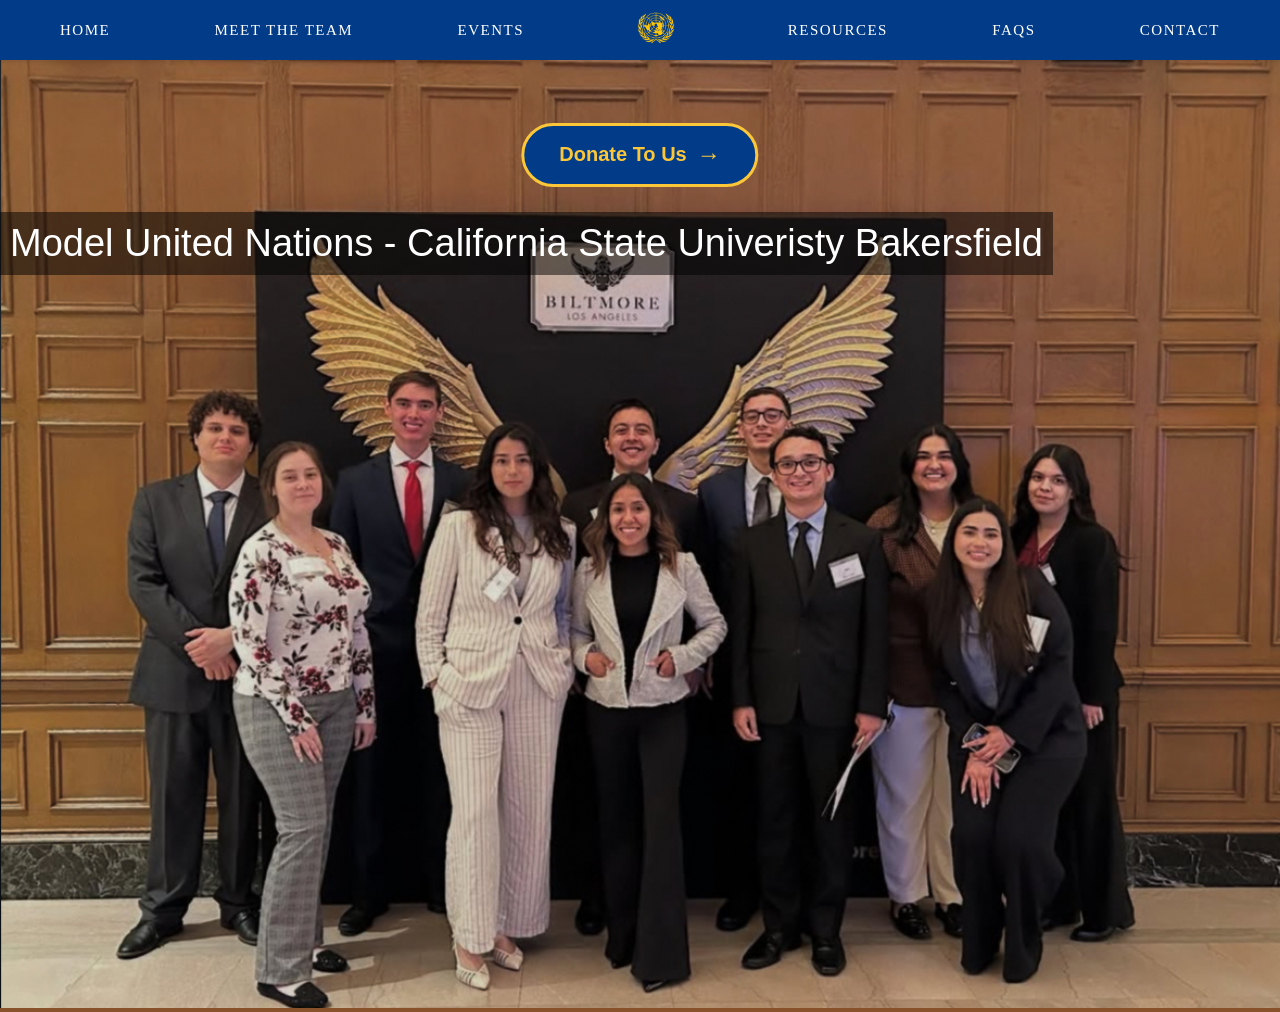
==== pages/index.html @ 9f7885e0 "index" ====
<!DOCTYPE html>
<html lang="en">
<head>
    <meta charset="UTF-8">
    <meta name="viewport" content="width=device-width, initial-scale=1.0">
    <title>Model United Nations - CSUB</title>
    <link rel="stylesheet" href="../styles/style.css">
</head>
<body>
    <!-- Navigation Bar - have this as a component -->
    <div id="navbar-placeholder"></div>

    <!-- Main Content -->
    <div class="background">
        <main class="main-content">
            <div class="container">
                <img src="../images/frontPage.PNG" alt="Los Angeles Model United Nations 2025" id="mainImage">
                <div class="text">
                    Model United Nations - California State Univeristy Bakersfield 
                </div>
                <a href="https://gofund.me/ab4ed7ec0" class="hero-btn">
                    <span class="btn-text">Donate To Us</span>
                    <span class="btn-arrow">→</span>
                </a>
                <!-- Should I use AI to enlarge the picture and make it clearer? -->
                 <!-- From Uiverse.io by mobinkakei --> 
                <!--
                 <button class="cta">
    <span>
    <a href="/pages/about.html" class="cta">
        <span class="span">Learn More</span>
    </a>
</span>
  <span class="second">
        <svg
          width="50px"
          height="20px"
          viewBox="0 0 66 43"
          version="1.1"
          xmlns="http://www.w3.org/2000/svg"
          xmlns:xlink="http://www.w3.org/1999/xlink"
        >
          <g
            id="arrow"
            stroke="none"
            stroke-width="1"
            fill="none"
            fill-rule="evenodd"
          >
            <path
              class="one"
              d="M40.1543933,3.89485454 L43.9763149,0.139296592 C44.1708311,-0.0518420739 44.4826329,-0.0518571125 44.6771675,0.139262789 L65.6916134,20.7848311 C66.0855801,21.1718824 66.0911863,21.8050225 65.704135,22.1989893 C65.7000188,22.2031791 65.6958657,22.2073326 65.6916762,22.2114492 L44.677098,42.8607841 C44.4825957,43.0519059 44.1708242,43.0519358 43.9762853,42.8608513 L40.1545186,39.1069479 C39.9575152,38.9134427 39.9546793,38.5968729 40.1481845,38.3998695 C40.1502893,38.3977268 40.1524132,38.395603 40.1545562,38.3934985 L56.9937789,21.8567812 C57.1908028,21.6632968 57.193672,21.3467273 57.0001876,21.1497035 C56.9980647,21.1475418 56.9959223,21.1453995 56.9937605,21.1432767 L40.1545208,4.60825197 C39.9574869,4.41477773 39.9546013,4.09820839 40.1480756,3.90117456 C40.1501626,3.89904911 40.1522686,3.89694235 40.1543933,3.89485454 Z"
              fill="#FFFFFF"
            ></path>
            <path
              class="two"
              d="M20.1543933,3.89485454 L23.9763149,0.139296592 C24.1708311,-0.0518420739 24.4826329,-0.0518571125 24.6771675,0.139262789 L45.6916134,20.7848311 C46.0855801,21.1718824 46.0911863,21.8050225 45.704135,22.1989893 C45.7000188,22.2031791 45.6958657,22.2073326 45.6916762,22.2114492 L24.677098,42.8607841 C24.4825957,43.0519059 24.1708242,43.0519358 23.9762853,42.8608513 L20.1545186,39.1069479 C19.9575152,38.9134427 19.9546793,38.5968729 20.1481845,38.3998695 C20.1502893,38.3977268 20.1524132,38.395603 20.1545562,38.3934985 L36.9937789,21.8567812 C37.1908028,21.6632968 37.193672,21.3467273 37.0001876,21.1497035 C36.9980647,21.1475418 36.9959223,21.1453995 36.9937605,21.1432767 L20.1545208,4.60825197 C19.9574869,4.41477773 19.9546013,4.09820839 20.1480756,3.90117456 C20.1501626,3.89904911 20.1522686,3.89694235 20.1543933,3.89485454 Z"
              fill="#FFFFFF"
            ></path>
            <path
              class="three"
              d="M0.154393339,3.89485454 L3.97631488,0.139296592 C4.17083111,-0.0518420739 4.48263286,-0.0518571125 4.67716753,0.139262789 L25.6916134,20.7848311 C26.0855801,21.1718824 26.0911863,21.8050225 25.704135,22.1989893 C25.7000188,22.2031791 25.6958657,22.2073326 25.6916762,22.2114492 L4.67709797,42.8607841 C4.48259567,43.0519059 4.17082418,43.0519358 3.97628526,42.8608513 L0.154518591,39.1069479 C-0.0424848215,38.9134427 -0.0453206733,38.5968729 0.148184538,38.3998695 C0.150289256,38.3977268 0.152413239,38.395603 0.154556228,38.3934985 L16.9937789,21.8567812 C17.1908028,21.6632968 17.193672,21.3467273 17.0001876,21.1497035 C16.9980647,21.1475418 16.9959223,21.1453995 16.9937605,21.1432767 L0.15452076,4.60825197 C-0.0425130651,4.41477773 -0.0453986756,4.09820839 0.148075568,3.90117456 C0.150162624,3.89904911 0.152268631,3.89694235 0.154393339,3.89485454 Z"
              fill="#FFFFFF"
            ></path>
          </g>
        </svg>
  </span>
</button>-->

                <!--Fix the button css-->
            </div>
        </main>
    </div>
    
    <script src="../scripts/navbar.js"></script>
    <script src="../scripts/script.js"></script>
</body>
</html>
<style scoped>
    .text {
        position: absolute;
        top: 16%;
        margin: auto auto;
        background-color: rgba(0, 0, 0, 0.5);
        color: white;
        padding: 10px;
        font-size: 38px;
    }
</style>


<style scoped>
    .container {
    position: relative;
    display: inline-block;
    width: 100%;
}

.hero-btn {
    position: absolute;
    top: 10%;
    left: 50%;
    transform: translate(-50%, -50%);
    display: inline-flex;
    align-items: center;
    gap: 10px;
    padding: 15px 35px;
    background: #023C89;
    color: #fbc638;
    text-decoration: none;
    font-size: 20px;
    font-weight: 600;
    border: 3px solid #fbc638;
    border-radius: 50px;
    overflow: hidden;
    transition: all 0.4s ease;
    z-index: 10;
}

.hero-btn::before {
    content: '';
    position: absolute;
    top: 0;
    left: -100%;
    width: 100%;
    height: 100%;
    background: #fbc638;
    transition: left 0.4s ease;
    z-index: -1;
}

.hero-btn:hover::before {
    left: 0;
}

.hero-btn:hover {
    color: #023C89;
    border-color: #023C89;
    transform: translate(-50%, -50%) scale(1.1);
}

.btn-arrow {
    font-size: 24px;
    transition: transform 0.4s ease;
}

.hero-btn:hover .btn-arrow {
    transform: translateX(5px);
}
  /* Home Page Styles 
 
.main-content {
    max-width: 100%;
    padding: 0;
}


.image-container {
    position: relative;
    width: 100%;
    max-width: 1200px;
    margin: 0 auto;
}

#mainImage {
    width: 100%;
    height: auto;
    display: block;
}

.cta {
    position: absolute;
    top: 15%;
    width: 20%;
    margin-left: 40%;           
    display: flex;
    padding: 11px 33px;
    text-decoration: none;
    font-size: 25px;
    color: #fbc638;
    background: #023C89;
    transition: 1s;
    box-shadow: 6px 6px 0 black;
    transform: translate(-50%, -50%);
    border: none;
    cursor: pointer;
    z-index: 10;

}

.cta:focus {
    outline: none;
}

.cta:hover {
    transition: 0.5s;
    box-shadow: 10px 10px 0 #fbc638;
}

.cta .second {
    transition: 0.5s;
    margin-right: 0px;
}

.cta:hover .second {
    transition: 0.5s;
    margin-right: 45px;
}

.span {
    transform: skewX(15deg);
}

.second {
    width: 20px;
    margin-left: 30px;
    position: relative;
    top: 12%;
}

.one {
    transition: 0.4s;
    transform: translateX(-60%);
}

.two {
    transition: 0.5s;
    transform: translateX(-30%);
}

.cta:hover .three {
    animation: color_anim 1s infinite 0.2s;
}

.cta:hover .one {
    transform: translateX(0%);
    animation: color_anim 1s infinite 0.6s;
}

.cta:hover .two {
    transform: translateX(0%);
    animation: color_anim 1s infinite 0.4s;
}

@keyframes color_anim {
    0% {
        fill: white;
    }
    50% {
        fill: #fbc638;
    }
    100% {
        fill: white;
    }
}


@media (max-width: 768px) {
    .cta {
        bottom: 30px;
        right: 30px;
        padding: 8px 25px;
        font-size: 18px;
    }

    .second {
        width: 15px;
        margin-left: 20px;
    }
}

@media (max-width: 480px) {
    .cta {
        bottom: 20px;
        right: 20px;
        padding: 6px 20px;
        font-size: 16px;
    }

    .second {
        width: 12px;
        margin-left: 15px;
    }
} */

</style>
---- styles/style.css ----
* {
    margin: 0;
    padding: 0;
    box-sizing: border-box;
}

body {
    font-family: 'Segoe UI', Tahoma, Geneva, Verdana, sans-serif;
    background-color: #f5f5f5;
    overflow: hidden;
}

/* Navbar Styles */
.navbar {
    background: linear-gradient(180deg, #023C89 0%, #023C89 100%);
    width: 100%;
    box-shadow: 0 2px 4px rgba(0, 0, 0, 0.1);
    position: sticky;
    top: 0;
    z-index: 1000;
}

.nav-container {
    max-width: 100%;
    margin: 0 auto;
    padding: 0 60px;
    position: relative;
}

.nav-links {
    display: flex;
    justify-content: space-between;
    align-items: center;
    list-style: none;
    padding: 0;
    margin: 0;
    height: 60px;
}

.link {
    color: #ffffff;
    text-decoration: none;
    font-weight: 400;
    font-size: 15px;
    letter-spacing: 1.5px;
    text-transform: uppercase;
    transition: opacity 0.2s ease;
    white-space: nowrap;
    position: relative;
    padding: 20px 0;
    font-family: Verdana;
}

.link:hover {
    opacity: 0.8;
}

.link.active {
    font-weight: 500;
}

.link.active::after {
    content: '';
    position: absolute;
    bottom: 15px;
    left: 0;
    right: 0;
    height: 2px;
    background-color: white;
}

/* Logo in center */
.logo-item {
    margin: 0;
    flex-shrink: 0;
}

.logo-circle {
    width: 55px;
    height: 55px;
    border-radius: 50%;
    background: linear-gradient(135deg, #d4af37 0%, #f4d03f 50%, #c5a028 100%);
    display: flex;
    align-items: center;
    justify-content: center;
    border: 3px solid #d4af37;
    box-shadow: 0 2px 8px rgba(0, 0, 0, 0.3), inset 0 1px 2px rgba(255, 255, 255, 0.3);
    position: relative;
    padding: 5px;
}

.logo-circle svg {
    width: 100%;
    height: 100%;
}

/* Mobile Menu Button */
.mobile-menu-btn {
    display: none;
    flex-direction: column;
    gap: 5px;
    background: none;
    border: none;
    cursor: pointer;
    padding: 10px;
    position: absolute;
    right: 20px;
    top: 50%;
    transform: translateY(-50%);
}

.mobile-menu-btn span {
    width: 25px;
    height: 3px;
    background-color: white;
    border-radius: 2px;
    transition: all 0.3s ease;
}

.mobile-menu-btn.active span:nth-child(1) {
    transform: rotate(45deg) translate(8px, 8px);
}

.mobile-menu-btn.active span:nth-child(2) {
    opacity: 0;
}

.mobile-menu-btn.active span:nth-child(3) {
    transform: rotate(-45deg) translate(7px, -7px);
}

.image {
    display: flex;
    align-items: center;
    justify-content: center;
}

.image img {
    width: 55px; 
    height: 55px;
    object-fit: contain;  
}

button{
    display: flex;
    justify-content: center;
    text-align: center;
}

/* Main Content */
.main-content {
    max-width: 1400px;
    margin: auto;
}

#mainImage{
    display: flex;
    justify-content: center;
    width: 100%;
    height: 100%;
}
.background{
    background-color: #895129;
}

.hero {
    text-align: center;
    padding: 60px 20px;
    background: white;
    border-radius: 8px;
    box-shadow: 0 2px 8px rgba(0, 0, 0, 0.1);
}

.hero h1 {
    color: #0d3d7a;
    font-size: 2.5rem;
    margin-bottom: 20px;
}

.hero p {
    color: #555;
    font-size: 1.2rem;
}

/* Responsive Design */
@media (max-width: 1024px) {
    .nav-container {
        padding: 0 30px;
    }

    .link {
        font-size: 11px;
        letter-spacing: 1.2px;
    }
}

@media (max-width: 768px) {
    .mobile-menu-btn {
        display: flex;
    }

    .nav-container {
        padding: 0 20px;
    }

    .nav-links {
        position: absolute;
        top: 100%;
        left: 0;
        right: 0;
        background: linear-gradient(180deg, #1a4d8f 0%, #0d3d7a 100%);
        flex-direction: column;
        justify-content: flex-start;
        gap: 0;
        padding: 0;
        height: 0;
        max-height: 0;
        overflow: hidden;
        transition: max-height 0.3s ease;
        box-shadow: 0 4px 8px rgba(0, 0, 0, 0.2);
    }

    .nav-links.active {
        max-height: 500px;
        height: auto;
        padding: 20px 0;
    }

    .nav-links li {
        width: 100%;
        text-align: center;
        padding: 15px 0;
        border-bottom: 1px solid rgba(255, 255, 255, 0.1);
    }

    .logo-item {
        margin: 20px 0;
        order: -1;
        border-bottom: none;
    }

    .link {
        display: block;
        padding: 15px 20px;
    }

    .link.active::after {
        display: none;
    }

    .hero h1 {
        font-size: 1.8rem;
    }

    .hero p {
        font-size: 1rem;
    }
}

@media (max-width: 480px) {
    .link {
        font-size: 10px;
        letter-spacing: 1px;
    }

    .logo-circle {
        width: 50px;
        height: 50px;
    }

    .hero {
        padding: 40px 15px;
    }
}
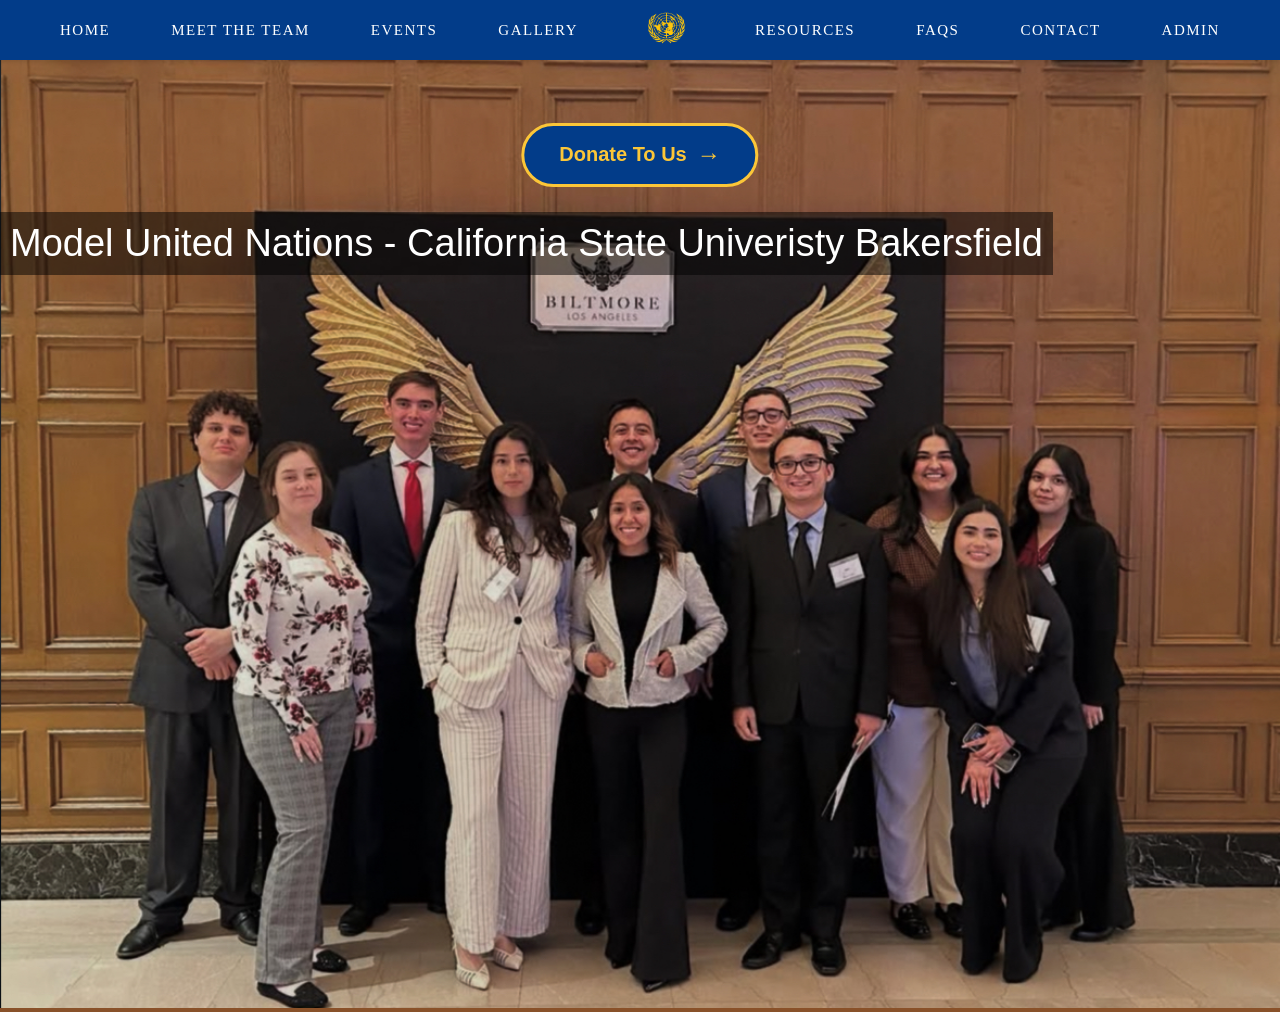
==== commit 2925110d: "Add admin panel, dynamic gallery, newsletter page, and CSRF protection" ====
--- a/pages/index.html
+++ b/pages/index.html
@@ -1,11 +1,14 @@
 <!DOCTYPE html>
 <html lang="en">
+
 <head>
     <meta charset="UTF-8">
     <meta name="viewport" content="width=device-width, initial-scale=1.0">
     <title>Model United Nations - CSUB</title>
     <link rel="stylesheet" href="../styles/style.css">
+    <link rel="stylesheet" href="../styles/home.css">
 </head>
+
 <body>
     <!-- Navigation Bar - have this as a component -->
     <div id="navbar-placeholder"></div>
@@ -16,14 +19,14 @@
             <div class="container">
                 <img src="../images/frontPage.PNG" alt="Los Angeles Model United Nations 2025" id="mainImage">
                 <div class="text">
-                    Model United Nations - California State Univeristy Bakersfield 
+                    Model United Nations - California State Univeristy Bakersfield
                 </div>
                 <a href="https://gofund.me/ab4ed7ec0" class="hero-btn">
                     <span class="btn-text">Donate To Us</span>
                     <span class="btn-arrow">→</span>
                 </a>
                 <!-- Should I use AI to enlarge the picture and make it clearer? -->
-                 <!-- From Uiverse.io by mobinkakei --> 
+                <!-- From Uiverse.io by mobinkakei -->
                 <!--
                  <button class="cta">
     <span>
@@ -71,216 +74,9 @@
             </div>
         </main>
     </div>
-    
+
     <script src="../scripts/navbar.js"></script>
     <script src="../scripts/script.js"></script>
 </body>
-</html>
-<style scoped>
-    .text {
-        position: absolute;
-        top: 16%;
-        margin: auto auto;
-        background-color: rgba(0, 0, 0, 0.5);
-        color: white;
-        padding: 10px;
-        font-size: 38px;
-    }
-</style>
 
-
-<style scoped>
-    .container {
-    position: relative;
-    display: inline-block;
-    width: 100%;
-}
-
-.hero-btn {
-    position: absolute;
-    top: 10%;
-    left: 50%;
-    transform: translate(-50%, -50%);
-    display: inline-flex;
-    align-items: center;
-    gap: 10px;
-    padding: 15px 35px;
-    background: #023C89;
-    color: #fbc638;
-    text-decoration: none;
-    font-size: 20px;
-    font-weight: 600;
-    border: 3px solid #fbc638;
-    border-radius: 50px;
-    overflow: hidden;
-    transition: all 0.4s ease;
-    z-index: 10;
-}
-
-.hero-btn::before {
-    content: '';
-    position: absolute;
-    top: 0;
-    left: -100%;
-    width: 100%;
-    height: 100%;
-    background: #fbc638;
-    transition: left 0.4s ease;
-    z-index: -1;
-}
-
-.hero-btn:hover::before {
-    left: 0;
-}
-
-.hero-btn:hover {
-    color: #023C89;
-    border-color: #023C89;
-    transform: translate(-50%, -50%) scale(1.1);
-}
-
-.btn-arrow {
-    font-size: 24px;
-    transition: transform 0.4s ease;
-}
-
-.hero-btn:hover .btn-arrow {
-    transform: translateX(5px);
-}
-  /* Home Page Styles 
- 
-.main-content {
-    max-width: 100%;
-    padding: 0;
-}
-
-
-.image-container {
-    position: relative;
-    width: 100%;
-    max-width: 1200px;
-    margin: 0 auto;
-}
-
-#mainImage {
-    width: 100%;
-    height: auto;
-    display: block;
-}
-
-.cta {
-    position: absolute;
-    top: 15%;
-    width: 20%;
-    margin-left: 40%;           
-    display: flex;
-    padding: 11px 33px;
-    text-decoration: none;
-    font-size: 25px;
-    color: #fbc638;
-    background: #023C89;
-    transition: 1s;
-    box-shadow: 6px 6px 0 black;
-    transform: translate(-50%, -50%);
-    border: none;
-    cursor: pointer;
-    z-index: 10;
-
-}
-
-.cta:focus {
-    outline: none;
-}
-
-.cta:hover {
-    transition: 0.5s;
-    box-shadow: 10px 10px 0 #fbc638;
-}
-
-.cta .second {
-    transition: 0.5s;
-    margin-right: 0px;
-}
-
-.cta:hover .second {
-    transition: 0.5s;
-    margin-right: 45px;
-}
-
-.span {
-    transform: skewX(15deg);
-}
-
-.second {
-    width: 20px;
-    margin-left: 30px;
-    position: relative;
-    top: 12%;
-}
-
-.one {
-    transition: 0.4s;
-    transform: translateX(-60%);
-}
-
-.two {
-    transition: 0.5s;
-    transform: translateX(-30%);
-}
-
-.cta:hover .three {
-    animation: color_anim 1s infinite 0.2s;
-}
-
-.cta:hover .one {
-    transform: translateX(0%);
-    animation: color_anim 1s infinite 0.6s;
-}
-
-.cta:hover .two {
-    transform: translateX(0%);
-    animation: color_anim 1s infinite 0.4s;
-}
-
-@keyframes color_anim {
-    0% {
-        fill: white;
-    }
-    50% {
-        fill: #fbc638;
-    }
-    100% {
-        fill: white;
-    }
-}
-
-
-@media (max-width: 768px) {
-    .cta {
-        bottom: 30px;
-        right: 30px;
-        padding: 8px 25px;
-        font-size: 18px;
-    }
-
-    .second {
-        width: 15px;
-        margin-left: 20px;
-    }
-}
-
-@media (max-width: 480px) {
-    .cta {
-        bottom: 20px;
-        right: 20px;
-        padding: 6px 20px;
-        font-size: 16px;
-    }
-
-    .second {
-        width: 12px;
-        margin-left: 15px;
-    }
-} */
-
-</style>
+</html>
--- a/styles/home.css
+++ b/styles/home.css
@@ -0,0 +1,95 @@
+.text {
+    position: absolute;
+    top: 16%;
+    margin: auto auto;
+    background-color: rgba(0, 0, 0, 0.5);
+    color: white;
+    padding: 10px;
+    font-size: 38px;
+}
+
+.container {
+    position: relative;
+    display: inline-block;
+    width: 100%;
+}
+
+.hero-btn {
+    position: absolute;
+    top: 10%;
+    left: 50%;
+    transform: translate(-50%, -50%);
+    display: inline-flex;
+    align-items: center;
+    gap: 10px;
+    padding: 15px 35px;
+    background: #023C89;
+    color: #fbc638;
+    text-decoration: none;
+    font-size: 20px;
+    font-weight: 600;
+    border: 3px solid #fbc638;
+    border-radius: 50px;
+    overflow: hidden;
+    transition: all 0.4s ease;
+    z-index: 10;
+}
+
+.hero-btn::before {
+    content: '';
+    position: absolute;
+    top: 0;
+    left: -100%;
+    width: 100%;
+    height: 100%;
+    background: #fbc638;
+    transition: left 0.4s ease;
+    z-index: -1;
+}
+
+.hero-btn:hover::before {
+    left: 0;
+}
+
+.hero-btn:hover {
+    color: #023C89;
+    border-color: #023C89;
+    transform: translate(-50%, -50%) scale(1.1);
+}
+
+.btn-arrow {
+    font-size: 24px;
+    transition: transform 0.4s ease;
+}
+
+.hero-btn:hover .btn-arrow {
+    transform: translateX(5px);
+}
+
+/* Responsive Rules for Mobile */
+@media (max-width: 768px) {
+    .text {
+        font-size: 24px;
+        top: 20%;
+    }
+    .hero-btn {
+        padding: 10px 25px;
+        font-size: 16px;
+        top: 13%;
+    }
+}
+
+@media (max-width: 480px) {
+    .text {
+        font-size: 18px;
+        padding: 8px;
+    }
+    .hero-btn {
+        padding: 8px 20px;
+        font-size: 14px;
+        top: 15%;
+    }
+    .btn-arrow {
+        font-size: 18px;
+    }
+}
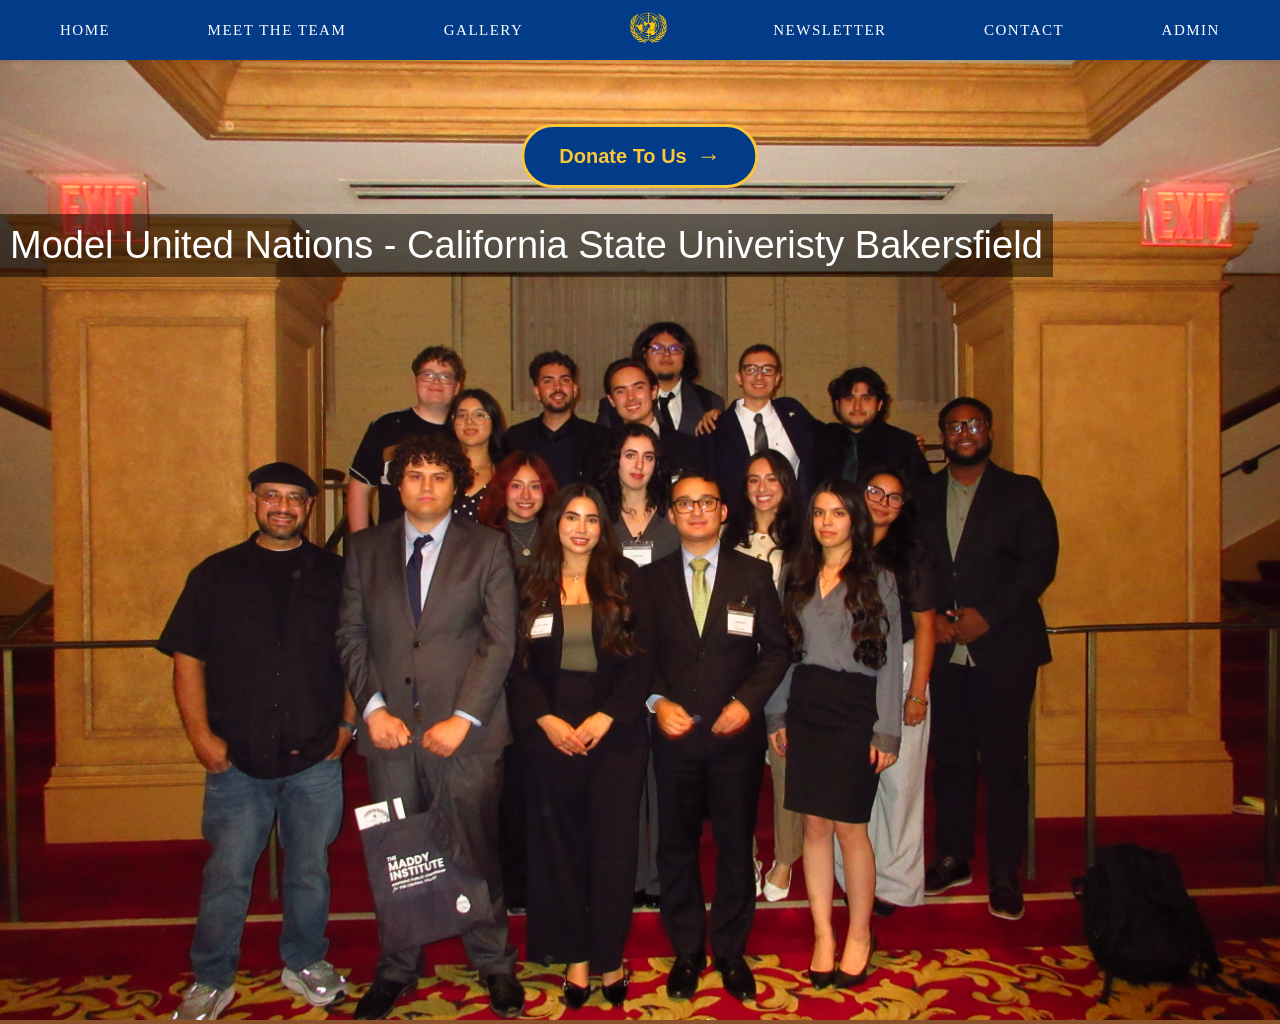
==== commit 874314a2: "Fix newsletter publishing and refresh site content" ====
--- a/pages/index.html
+++ b/pages/index.html
@@ -17,7 +17,7 @@
     <div class="background">
         <main class="main-content">
             <div class="container">
-                <img src="../images/frontPage.PNG" alt="Los Angeles Model United Nations 2025" id="mainImage">
+                <img src="../images/2026pt2.jpg" alt="Los Angeles Model United Nations 2026" id="mainImage">
                 <div class="text">
                     Model United Nations - California State Univeristy Bakersfield
                 </div>
@@ -79,4 +79,4 @@
     <script src="../scripts/script.js"></script>
 </body>
 
-</html>+</html>
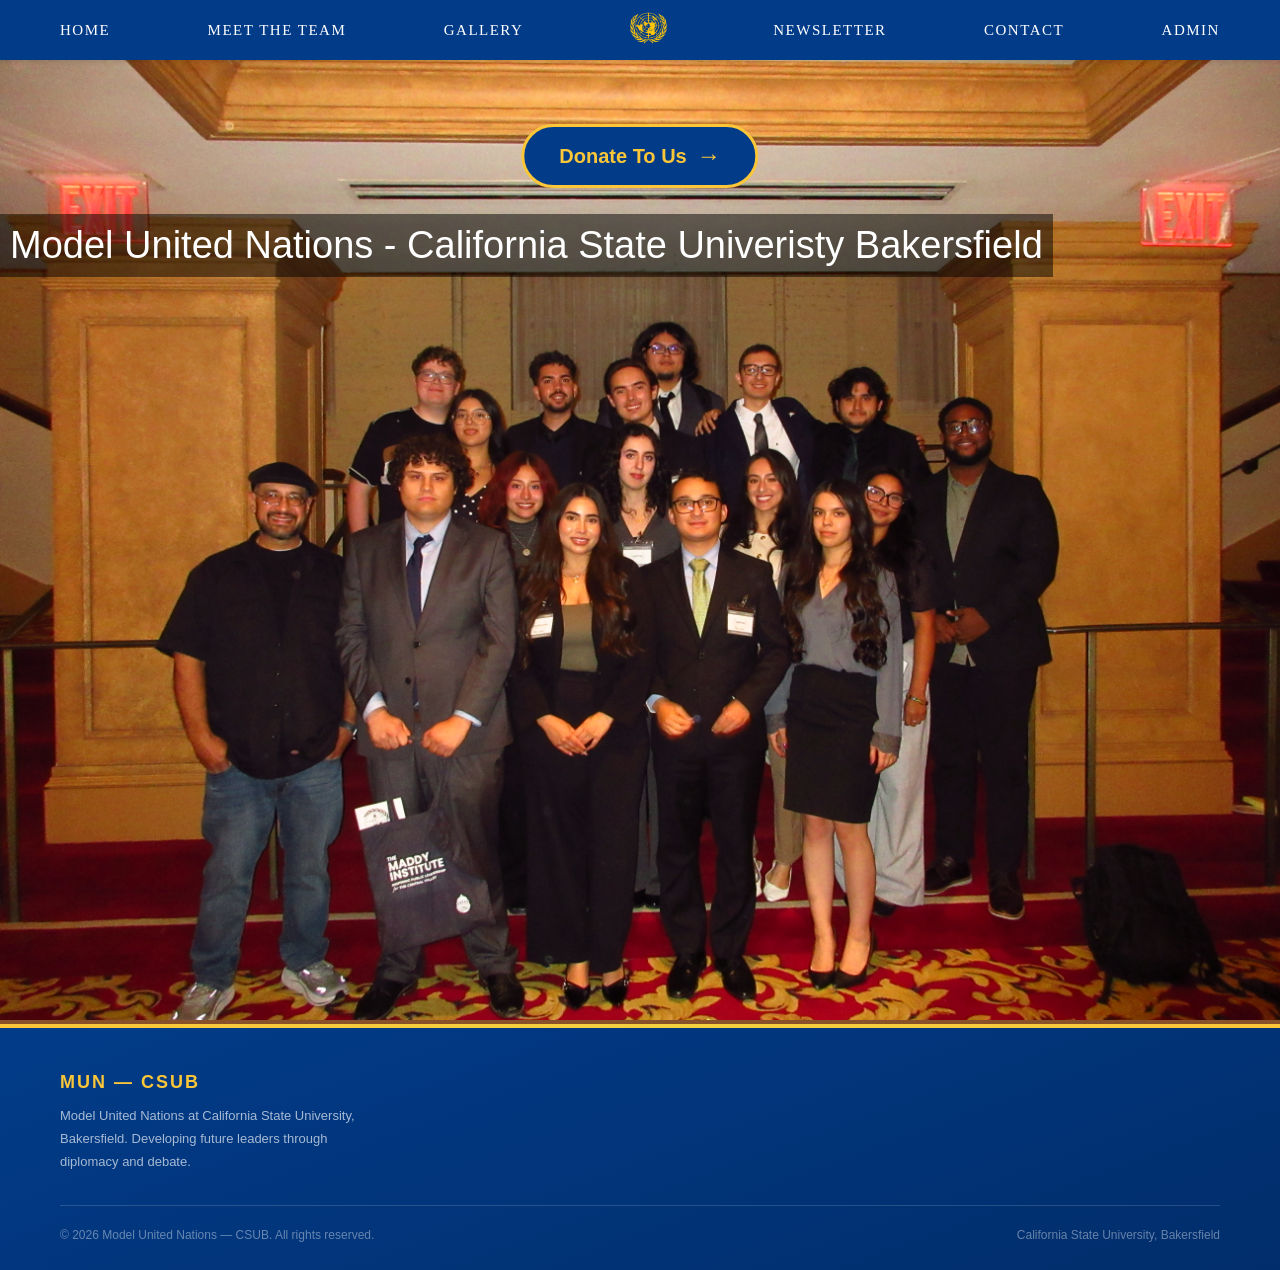
==== commit 4e9c5f13: "Restore shared site footer" ====
--- a/pages/index.html
+++ b/pages/index.html
@@ -9,7 +9,7 @@
     <link rel="stylesheet" href="../styles/home.css">
 </head>
 
-<body>
+<body class="home-page">
     <!-- Navigation Bar - have this as a component -->
     <div id="navbar-placeholder"></div>
 
@@ -75,6 +75,19 @@
         </main>
     </div>
 
+    <footer class="footer">
+        <div class="footer-content">
+            <div class="footer-brand">
+                <span class="footer-brand-name">MUN — CSUB</span>
+                <p class="footer-brand-desc">Model United Nations at California State University, Bakersfield. Developing future leaders through diplomacy and debate.</p>
+            </div>
+        </div>
+        <div class="footer-bottom">
+            <span class="footer-copy">&copy; 2026 Model United Nations — CSUB. All rights reserved.</span>
+            <span class="footer-school">California State University, Bakersfield</span>
+        </div>
+    </footer>
+
     <script src="../scripts/navbar.js"></script>
     <script src="../scripts/script.js"></script>
 </body>
--- a/styles/style.css
+++ b/styles/style.css
@@ -4,10 +4,100 @@
     box-sizing: border-box;
 }
 
+html,
+body {
+    min-height: 100%;
+}
+
+html {
+    overflow-x: hidden;
+}
+
 body {
     font-family: 'Segoe UI', Tahoma, Geneva, Verdana, sans-serif;
     background-color: #f5f5f5;
-    overflow: hidden;
+    display: flex;
+    flex-direction: column;
+    min-height: 100vh;
+    overflow-x: hidden;
+}
+
+/* Pushes the footer to the bottom of normal short pages. */
+footer.footer {
+    margin-top: auto;
+}
+
+/* The home hero should meet its footer without a blank spacer on mobile. */
+body.home-page footer.footer {
+    margin-top: 0;
+}
+
+.footer {
+    background: linear-gradient(160deg, #023C89 0%, #012d6b 100%);
+    color: #ffffff;
+    padding: 48px 60px 28px;
+    position: relative;
+    margin-top: auto;
+}
+
+.footer::before {
+    content: '';
+    position: absolute;
+    top: 0;
+    left: 0;
+    right: 0;
+    height: 4px;
+    background: linear-gradient(90deg, #fbc638, #f4d03f, #fbc638);
+}
+
+.footer-content {
+    display: flex;
+    justify-content: space-between;
+    align-items: flex-start;
+    flex-wrap: wrap;
+    gap: 36px;
+    max-width: 1400px;
+    margin: 0 auto;
+    padding-bottom: 32px;
+    border-bottom: 1px solid rgba(255, 255, 255, 0.15);
+}
+
+.footer-brand {
+    display: flex;
+    flex-direction: column;
+    gap: 12px;
+    max-width: 320px;
+}
+
+.footer-brand-name {
+    font-size: 18px;
+    font-weight: 700;
+    letter-spacing: 2px;
+    text-transform: uppercase;
+    color: #fbc638;
+}
+
+.footer-brand-desc {
+    font-size: 13px;
+    color: rgba(255, 255, 255, 0.65);
+    line-height: 1.75;
+}
+
+.footer-bottom {
+    max-width: 1400px;
+    margin: 0 auto;
+    padding-top: 22px;
+    display: flex;
+    justify-content: space-between;
+    align-items: center;
+    flex-wrap: wrap;
+    gap: 8px;
+}
+
+.footer-copy,
+.footer-school {
+    font-size: 12px;
+    color: rgba(255, 255, 255, 0.4);
 }
 
 /* Navbar Styles */
@@ -195,6 +285,45 @@
 }
 
 @media (max-width: 768px) {
+    .footer {
+        padding: 36px 24px 20px;
+    }
+
+    .footer-content {
+        flex-direction: column;
+        gap: 24px;
+    }
+
+    .footer-brand {
+        max-width: 100%;
+    }
+
+    .footer-bottom {
+        flex-direction: column;
+        align-items: center;
+        text-align: center;
+        gap: 6px;
+    }
+
+    .background,
+    body.home-page,
+    .container:has(#mainImage) {
+        background-color: #023C89;
+    }
+
+    .container:has(#mainImage) {
+        height: auto;
+        min-height: 0;
+    }
+
+    #mainImage {
+        position: static;
+        width: 100%;
+        height: auto;
+        object-fit: contain;
+        object-position: top center;
+    }
+
     .mobile-menu-btn {
         display: flex;
     }
@@ -271,4 +400,4 @@
     .hero {
         padding: 40px 15px;
     }
-}+}
